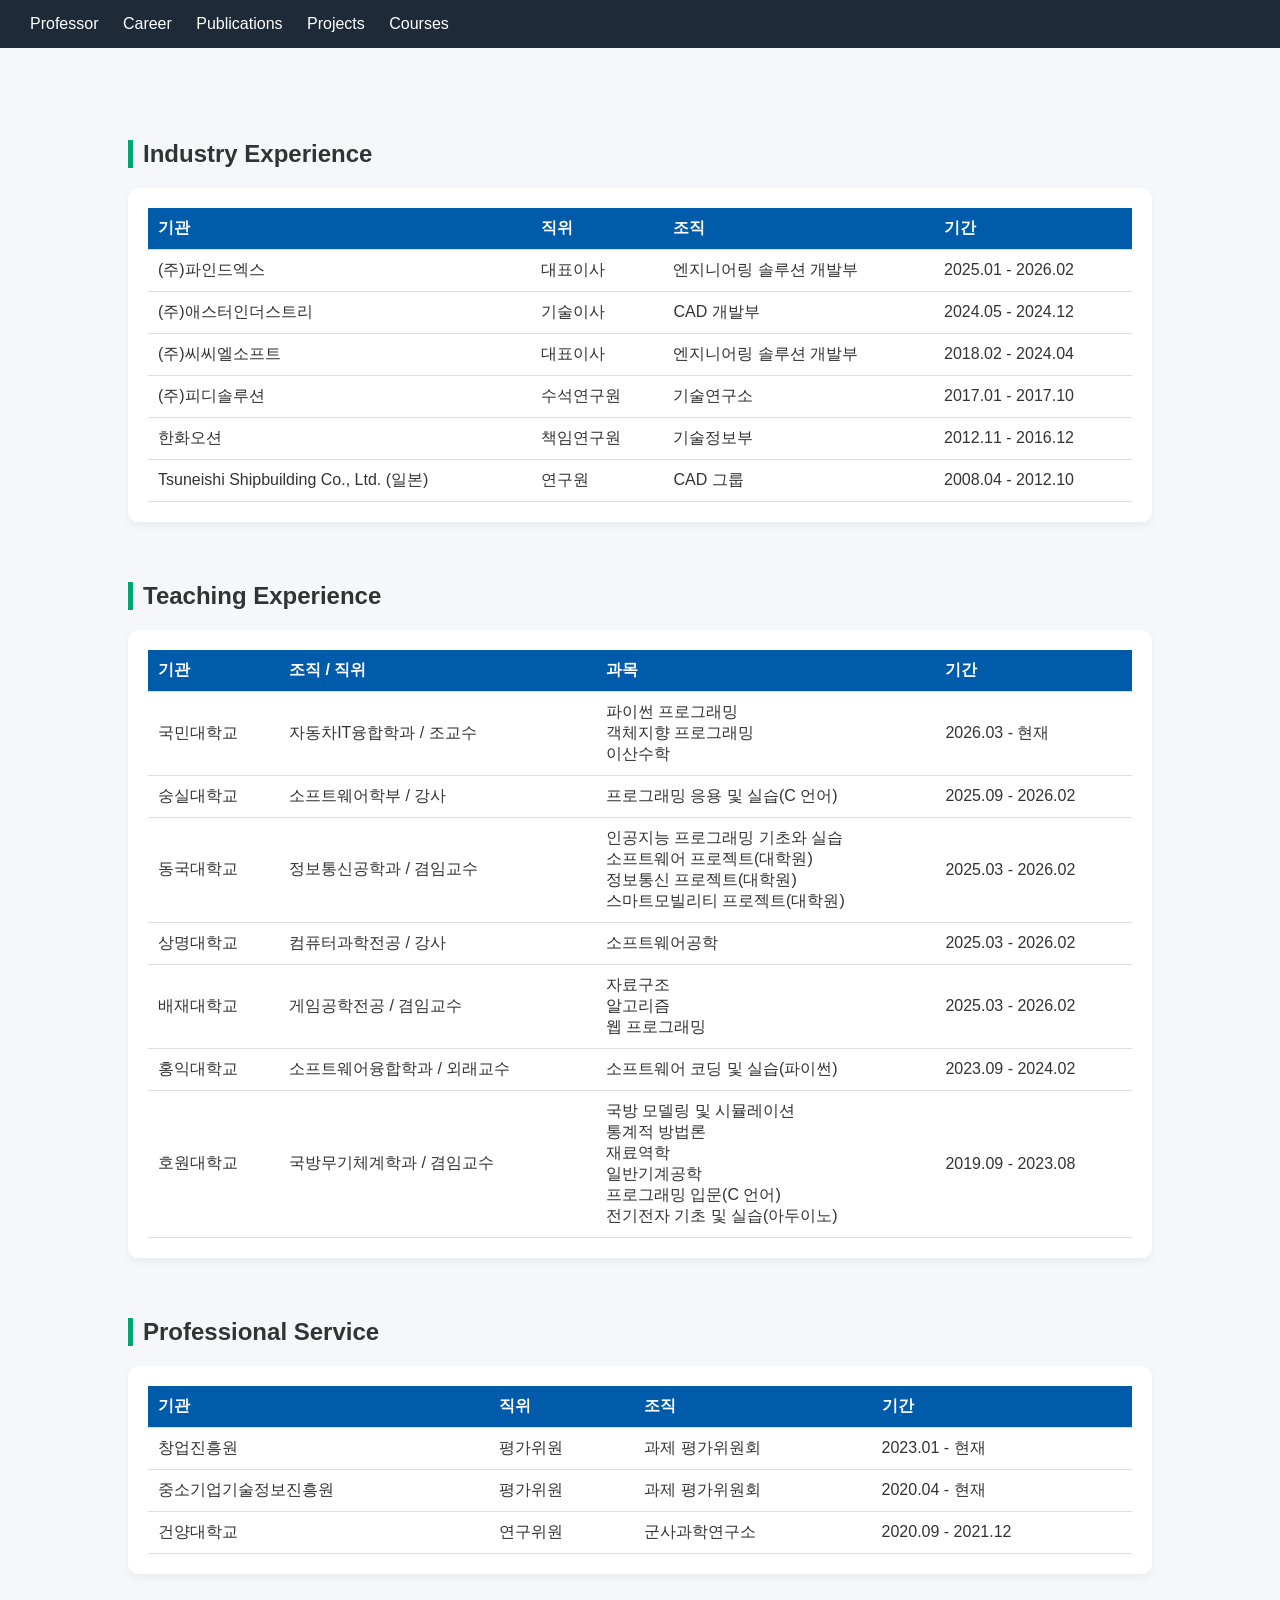
==== career.html @ 3173c576 "Add files via upload" ====
<!DOCTYPE html>
<html lang="kr">

<head>
<meta charset="UTF-8">
<meta name="viewport" content="width=device-width, initial-scale=1.0">
<title>FindX - Career</title>
<link rel="stylesheet" href="style.css">
<link rel="icon" href="./img/kmu.ico" type="image/x-icon">
</head>

<body>

<!-- 네비게이션 -->
<nav>
    <a href="index.html">Professor</a>

    <div class="dropdown">
        <a href="career.html">Career</a>
        <div class="dropdown-content">
            <a href="career.html#industry">Industry</a>
            <a href="career.html#teaching">Teaching</a>
            <a href="career.html#service">Service</a>
        </div>
    </div>

    <div class="dropdown">
        <a href="publications.html">Publications</a>
        <div class="dropdown-content">
            <a href="publications.html#journal">Journal Articles</a>
            <a href="publications.html#conference">Conference Papers</a>
            <a href="publications.html#patent">Patents</a>
            <a href="publications.html#copyright">Copyrights</a>
        </div>
    </div>

    <a href="projects.html">Projects</a>
    <a href="courses.html">Courses</a>
</nav>

<div class="container">

<!-- 산업체 경력 -->
<section id="industry" class="section">
    <h2>Industry Experience</h2>

    <div class="card">
        <table>
            <tr><th>기관</th><th>직위</th><th>조직</th><th>기간</th></tr>
            <tr><td>(주)파인드엑스</td><td>대표이사</td><td>엔지니어링 솔루션 개발부</td><td>2025.01 - 2026.02</td></tr>
            <tr><td>(주)애스터인더스트리</td><td>기술이사</td><td>CAD 개발부</td><td>2024.05 - 2024.12</td></tr>
            <tr><td>(주)씨씨엘소프트</td><td>대표이사</td><td>엔지니어링 솔루션 개발부</td><td>2018.02 - 2024.04</td></tr>
            <tr><td>(주)피디솔루션</td><td>수석연구원</td><td>기술연구소</td><td>2017.01 - 2017.10</td></tr>
            <tr><td>한화오션</td><td>책임연구원</td><td>기술정보부</td><td>2012.11 - 2016.12</td></tr>
            <tr><td>Tsuneishi Shipbuilding Co., Ltd. (일본)</td><td>연구원</td><td>CAD 그룹</td><td>2008.04 - 2012.10</td></tr>
        </table>
    </div>
</section>

<!-- 교육 경력 -->
<section id="teaching" class="section">
    <h2>Teaching Experience</h2>

    <div class="card">
        <table >
            <tr><th>기관</th><th>조직 / 직위</th><th>과목</th><th>기간</th></tr>
            <tr><td>국민대학교</td><td>자동차IT융합학과 / 조교수</td><td>파이썬 프로그래밍<br>객체지향 프로그래밍<br>이산수학</td><td>2026.03 - 현재</td></tr>
            <tr><td>숭실대학교</td><td>소프트웨어학부 / 강사</td><td>프로그래밍 응용 및 실습(C 언어)</td><td>2025.09 - 2026.02</td></tr>
            <tr><td>동국대학교</td><td>정보통신공학과 / 겸임교수</td><td>인공지능 프로그래밍 기초와 실습<br>소프트웨어 프로젝트(대학원)<br>정보통신 프로젝트(대학원)<br>스마트모빌리티 프로젝트(대학원)</td><td>2025.03 - 2026.02</td></tr>
            <tr><td>상명대학교</td><td>컴퓨터과학전공 / 강사</td><td>소프트웨어공학</td><td>2025.03 - 2026.02</td></tr>
            <tr><td>배재대학교</td><td>게임공학전공 / 겸임교수</td><td>자료구조<br>알고리즘<br>웹 프로그래밍</td><td>2025.03 - 2026.02</td></tr>
            <tr><td>홍익대학교</td><td>소프트웨어융합학과 / 외래교수</td><td>소프트웨어 코딩 및 실습(파이썬)</td><td>2023.09 - 2024.02</td></tr>
            <tr><td>호원대학교</td><td>국방무기체계학과 / 겸임교수</td><td>국방 모델링 및 시뮬레이션<br>통계적 방법론<br>재료역학<br>일반기계공학<br>프로그래밍 입문(C 언어)<br>전기전자 기초 및 실습(아두이노)</td><td>2019.09 - 2023.08</td></tr>
        </table>
    </div>
</section>

<!-- 위원회 경력 -->
<section id="service" class="section">
    <h2>Professional Service</h2>

    <div class="card">
        <table>
            <tr><th>기관</th><th>직위</th><th>조직</th><th>기간</th></tr>
            <tr><td>창업진흥원</td><td>평가위원</td><td>과제 평가위원회</td><td>2023.01 - 현재</td></tr>
            <tr><td>중소기업기술정보진흥원</td><td>평가위원</td><td>과제 평가위원회</td><td>2020.04 - 현재</td></tr>
            <tr><td>건양대학교</td><td>연구위원</td><td>군사과학연구소</td><td>2020.09 - 2021.12</td></tr>
        </table>
    </div>
</section>

</div> <!-- container -->

</body>
</html>
---- style.css ----
body {
    margin: 0;
    font-family: 'Noto Sans KR', sans-serif;
    background: #F5F7Fa;
    color: #333;
}

/* 네비게이션 */
nav {
    position: fixed;
    width: 100%;
    top: 0;
    background: #1E2A38;
    padding: 15px 30px;
    z-index: 1000;
}

nav a {
    color: white;
    margin-right: 20px;
    text-decoration: none;
    font-weight: 500;
}

nav a:hover {
    color: #00C3FF;
}

/* 전체 레이아웃 */
.container {
    max-width: 1024px;
    margin: 100px auto 30px;
    padding: 20px;
}

/* 섹션 */
.section {
    margin-bottom: 60px;
	scroll-margin-top: 80px; /* 네비게이션 높이보다 약간 크게 */
}

.section h2 {
    border-left: 5px solid #00A672;
    padding-left: 10px;
    margin-bottom: 20px;
}

/* 프로필 */
.profile {
    display: flex;
    gap: 30px;
    align-items: center;
    flex-wrap: wrap;
}

.profile img {
    height: 290px;
    border-radius: 10px;
}

.profile-info h1 {
    margin: 0;
    font-size: 24px;
}

.profile-info {
    margin: 0;
    font-size: 16px;
}

.profile-info p {
    margin: 5px 0;
    color: #555;
}

/* 카드 */
.card {
    background: white;
    padding: 20px;
    margin-bottom: 20px;
    border-radius: 10px;
    box-shadow: 0 4px 10px rgba(0,0,0,0.05);
}

.card h2, .card h3 {
    margin-top: 0;
}

.card img {
    width: 100%;   /* 카드 폭에 맞춤 */
    height: auto;  /* 비율 유지 */
    display: block; /* 불필요한 여백 제거 */
}

/* 테이블 */
table {
    width: 100%;
    border-collapse: collapse;
}

th {
    /* background: #004FA1; */
	background: #005BAA;
    color: white;
}

th, td {
    padding: 10px;
    border-bottom: 1px solid #ddd;
	text-align: left;	
}

li {
    margin-bottom: 8px;
}

/* 논문 리스트 */
.paper-sci {
    padding: 15px;
    border-left: 4px solid #F49A39;
    margin-bottom: 10px;
    background: white;
    border-radius: 5px;
}

.paper-kci {
    padding: 15px;
    border-left: 4px solid #FFD13D;
    margin-bottom: 10px;
    background: white;
    border-radius: 5px;
}

.paper-int {
    padding: 15px;
    border-left: 4px solid #4B90D3;
    margin-bottom: 10px;
    background: white;
    border-radius: 5px;
}

.paper-dom {
    padding: 15px;
    border-left: 4px solid #A0D9F6;
    margin-bottom: 10px;
    background: white;
    border-radius: 5px;
}

.patent {
    padding: 15px;
    border-left: 4px solid #9D9D9D;
    margin-bottom: 10px;
    background: white;
    border-radius: 5px;
}

.copyright {
    padding: 15px;
    border-left: 4px solid #DBDBDB;
    margin-bottom: 10px;
    background: white;
    border-radius: 5px;
}

.paper-sci span, .paper-kci span, .paper-int span, .paper-dom span, .patent span, .copyright span {
    display: block;
    padding-left: 15px;
}

/* 강의과목 */
.course-curr {
	padding-top: 10px;
	padding-bottom: 0px;
	border-left: 4px solid #BCED67;
	border-radius: 5px;
    display: flex;
	gap: 20px;
}

.course {
	padding-top: 10px;
	padding-bottom: 0px;
	border-left: 4px solid #FFFFFF;
	border-radius: 5px;
    display: flex;
	gap: 20px;
}

/* 프로젝트 카드 */
.project-item {
    display: flex;
    gap: 20px;
    align-items: flex-start;
}

/* 이미지 영역 */
.project-img img {
    width: 400px;
    height: auto;
    border-radius: 8px;
}

/* 텍스트 영역 */
.project-content {
    flex: 1;
    text-align: left;
}

/* 리스트 간격 정리 */
.project-content ul {
    margin: 5px 0 0 0;
    padding-left: 20px;
}

.project-content li {
    margin: 3px 0;
}

/* 제목 간격 */
.project-content h3 {
    margin-top: 0;
}

/* 반응형 */
@media (max-width: 768px) {
    .profile {
        flex-direction: column;
        align-items: flex-start;
    }

    .system {
        flex-direction: column;
    }

    nav {
        text-align: center;
    }
}

/* 드롭다운 */
.dropdown {
    display: inline-block;
    position: relative;
}

.dropdown-content {
    display: none;
    position: absolute;
    background-color: #1E2A38;
    <!-- min-width: 150px; -->
    top: 100%;
    left: 0;
    box-shadow: 0px 8px 16px rgba(0,0,0,0.2);
	white-space: nowrap;
}

.dropdown-content a {
    display: block;
    padding: 10px;
    color: white;
}

.dropdown-content a:hover {
    background-color: #2F3E50;
}

/* hover 시 표시 */
.dropdown:hover .dropdown-content {
    display: block;
}
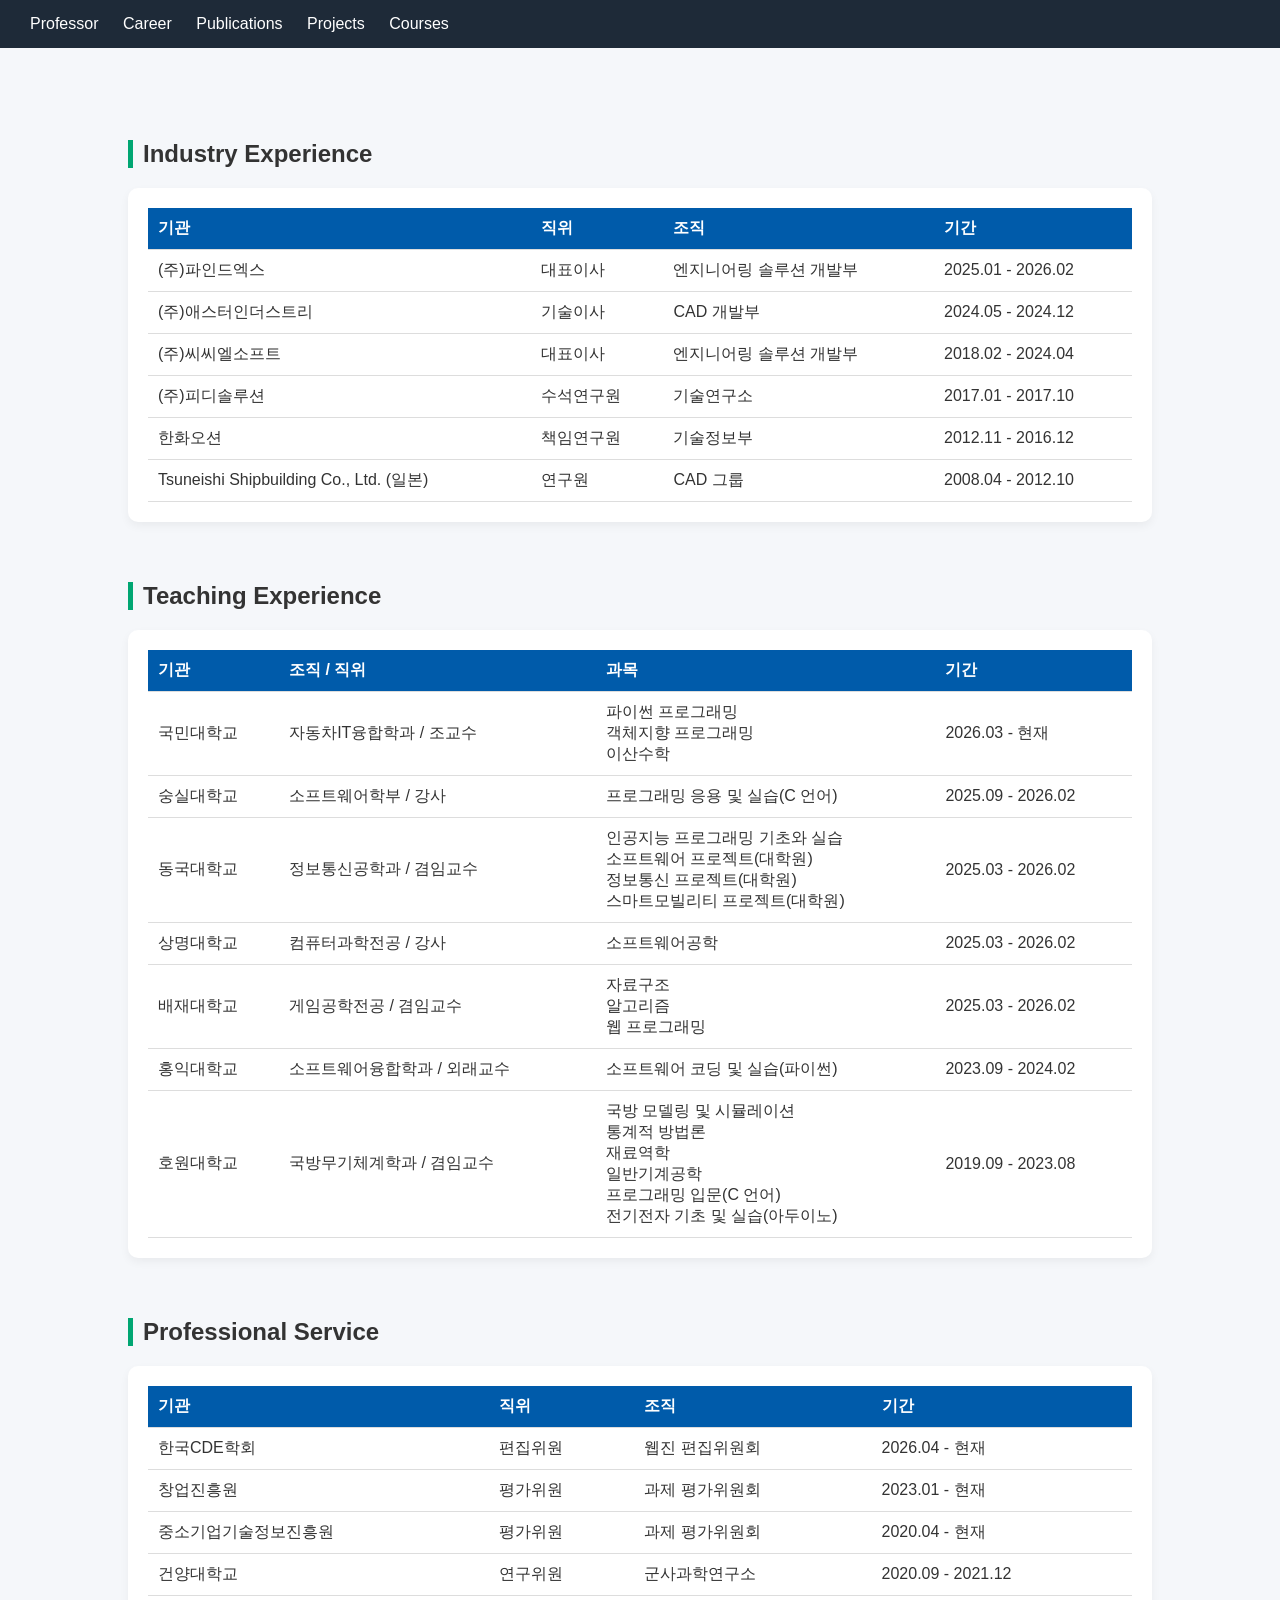
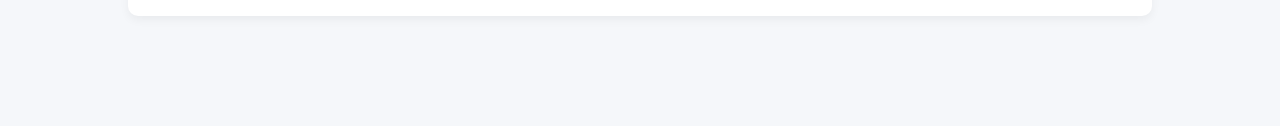
==== commit 1351698d: "Add files via upload" ====
--- a/career.html
+++ b/career.html
@@ -82,6 +82,7 @@
     <div class="card">
         <table>
             <tr><th>기관</th><th>직위</th><th>조직</th><th>기간</th></tr>
+            <tr><td>한국CDE학회</td><td>편집위원</td><td>웹진 편집위원회</td><td>2026.04 - 현재</td></tr>
             <tr><td>창업진흥원</td><td>평가위원</td><td>과제 평가위원회</td><td>2023.01 - 현재</td></tr>
             <tr><td>중소기업기술정보진흥원</td><td>평가위원</td><td>과제 평가위원회</td><td>2020.04 - 현재</td></tr>
             <tr><td>건양대학교</td><td>연구위원</td><td>군사과학연구소</td><td>2020.09 - 2021.12</td></tr>
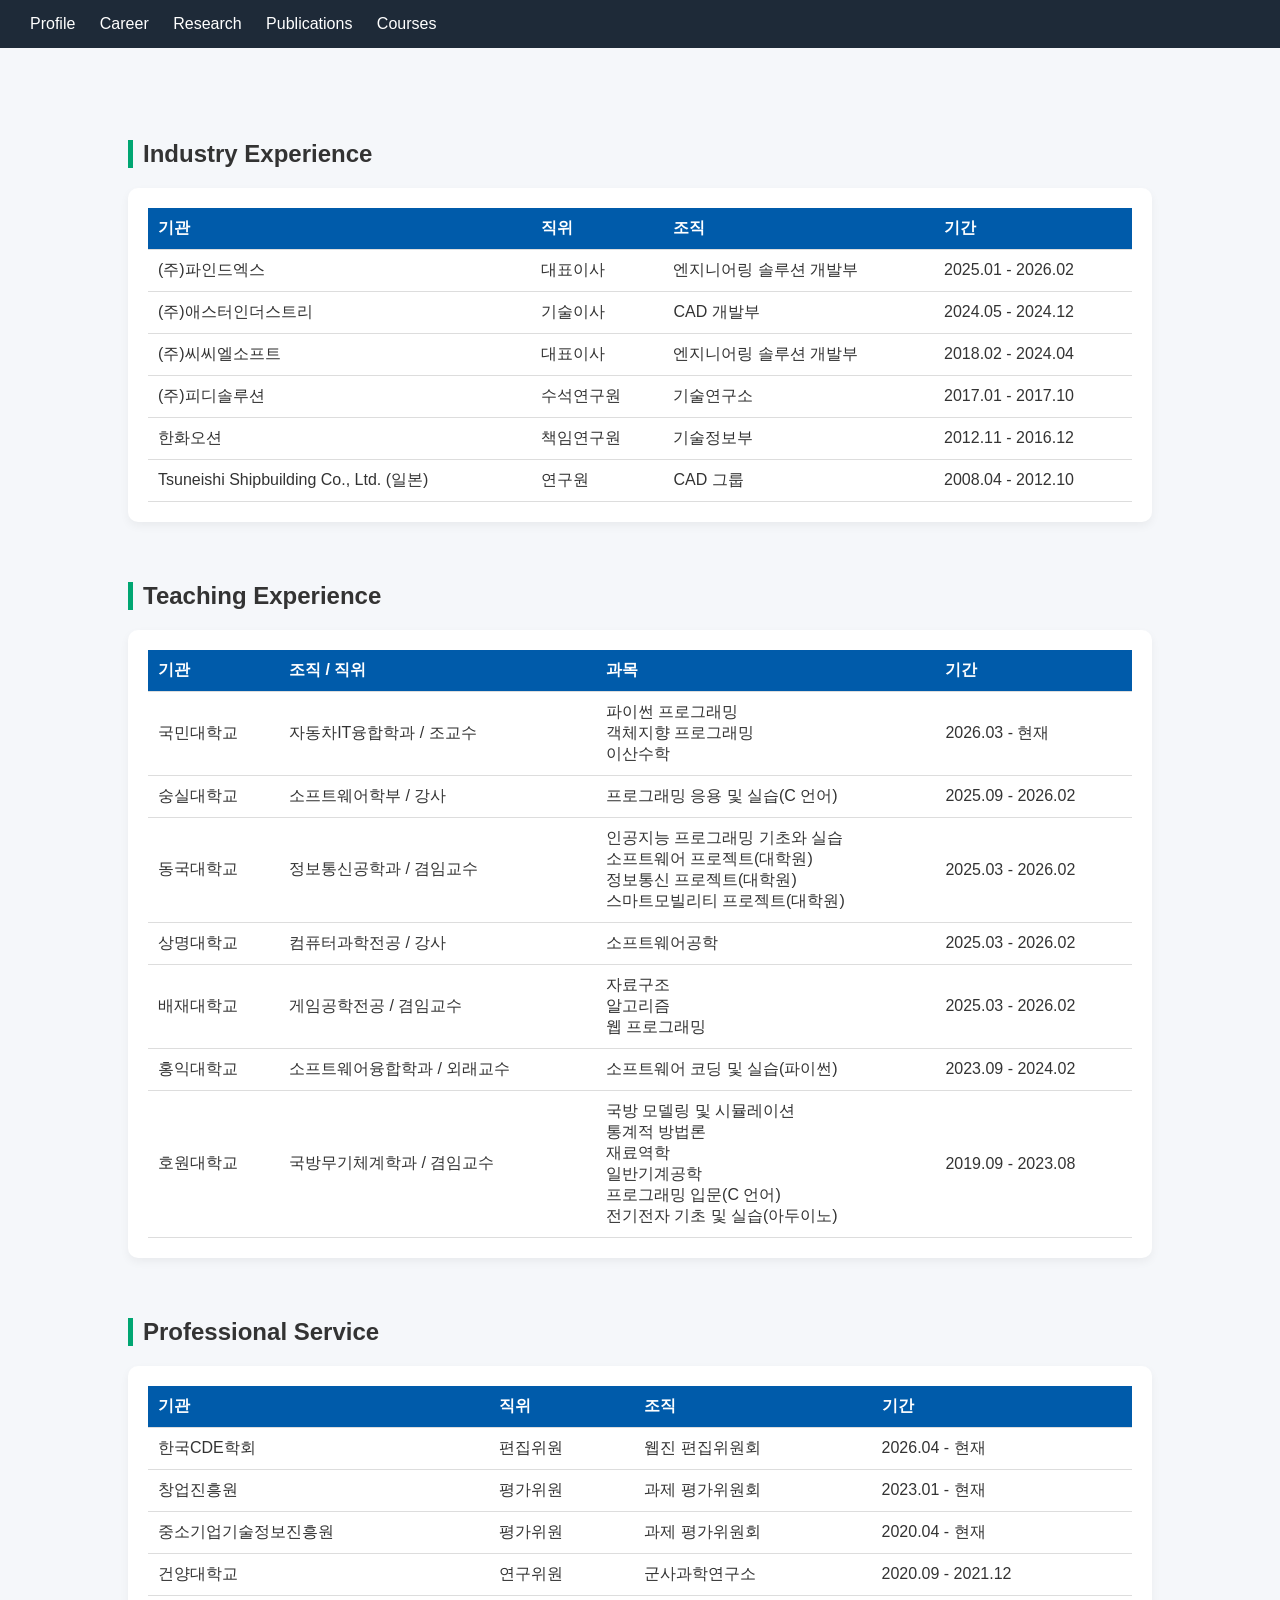
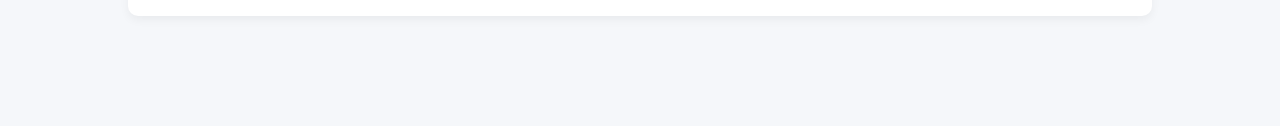
==== commit 6fa0546d: "Add files via upload" ====
--- a/career.html
+++ b/career.html
@@ -13,7 +13,7 @@
 
 <!-- 네비게이션 -->
 <nav>
-    <a href="index.html">Professor</a>
+    <a href="index.html">Profile</a>
 
     <div class="dropdown">
         <a href="career.html">Career</a>
@@ -21,6 +21,14 @@
             <a href="career.html#industry">Industry</a>
             <a href="career.html#teaching">Teaching</a>
             <a href="career.html#service">Service</a>
+        </div>
+    </div>
+
+    <div class="dropdown">
+        <a href="research.html">Research</a>
+        <div class="dropdown-content">
+            <a href="research.html#Projects">Research Projects</a>
+            <a href="research.html#Collaborations">Collaborations</a>
         </div>
     </div>
 
@@ -34,7 +42,6 @@
         </div>
     </div>
 
-    <a href="projects.html">Projects</a>
     <a href="courses.html">Courses</a>
 </nav>
 
--- a/style.css
+++ b/style.css
@@ -187,38 +187,38 @@
 	gap: 20px;
 }
 
-/* 프로젝트 카드 */
-.project-item {
+/* 연구 카드 */
+.research-item {
     display: flex;
     gap: 20px;
     align-items: flex-start;
 }
 
 /* 이미지 영역 */
-.project-img img {
+.research-img img {
     width: 400px;
     height: auto;
     border-radius: 8px;
 }
 
 /* 텍스트 영역 */
-.project-content {
+.research-content {
     flex: 1;
     text-align: left;
 }
 
 /* 리스트 간격 정리 */
-.project-content ul {
+.research-content ul {
     margin: 5px 0 0 0;
     padding-left: 20px;
 }
 
-.project-content li {
+.research-content li {
     margin: 3px 0;
 }
 
 /* 제목 간격 */
-.project-content h3 {
+.research-content h3 {
     margin-top: 0;
 }
 
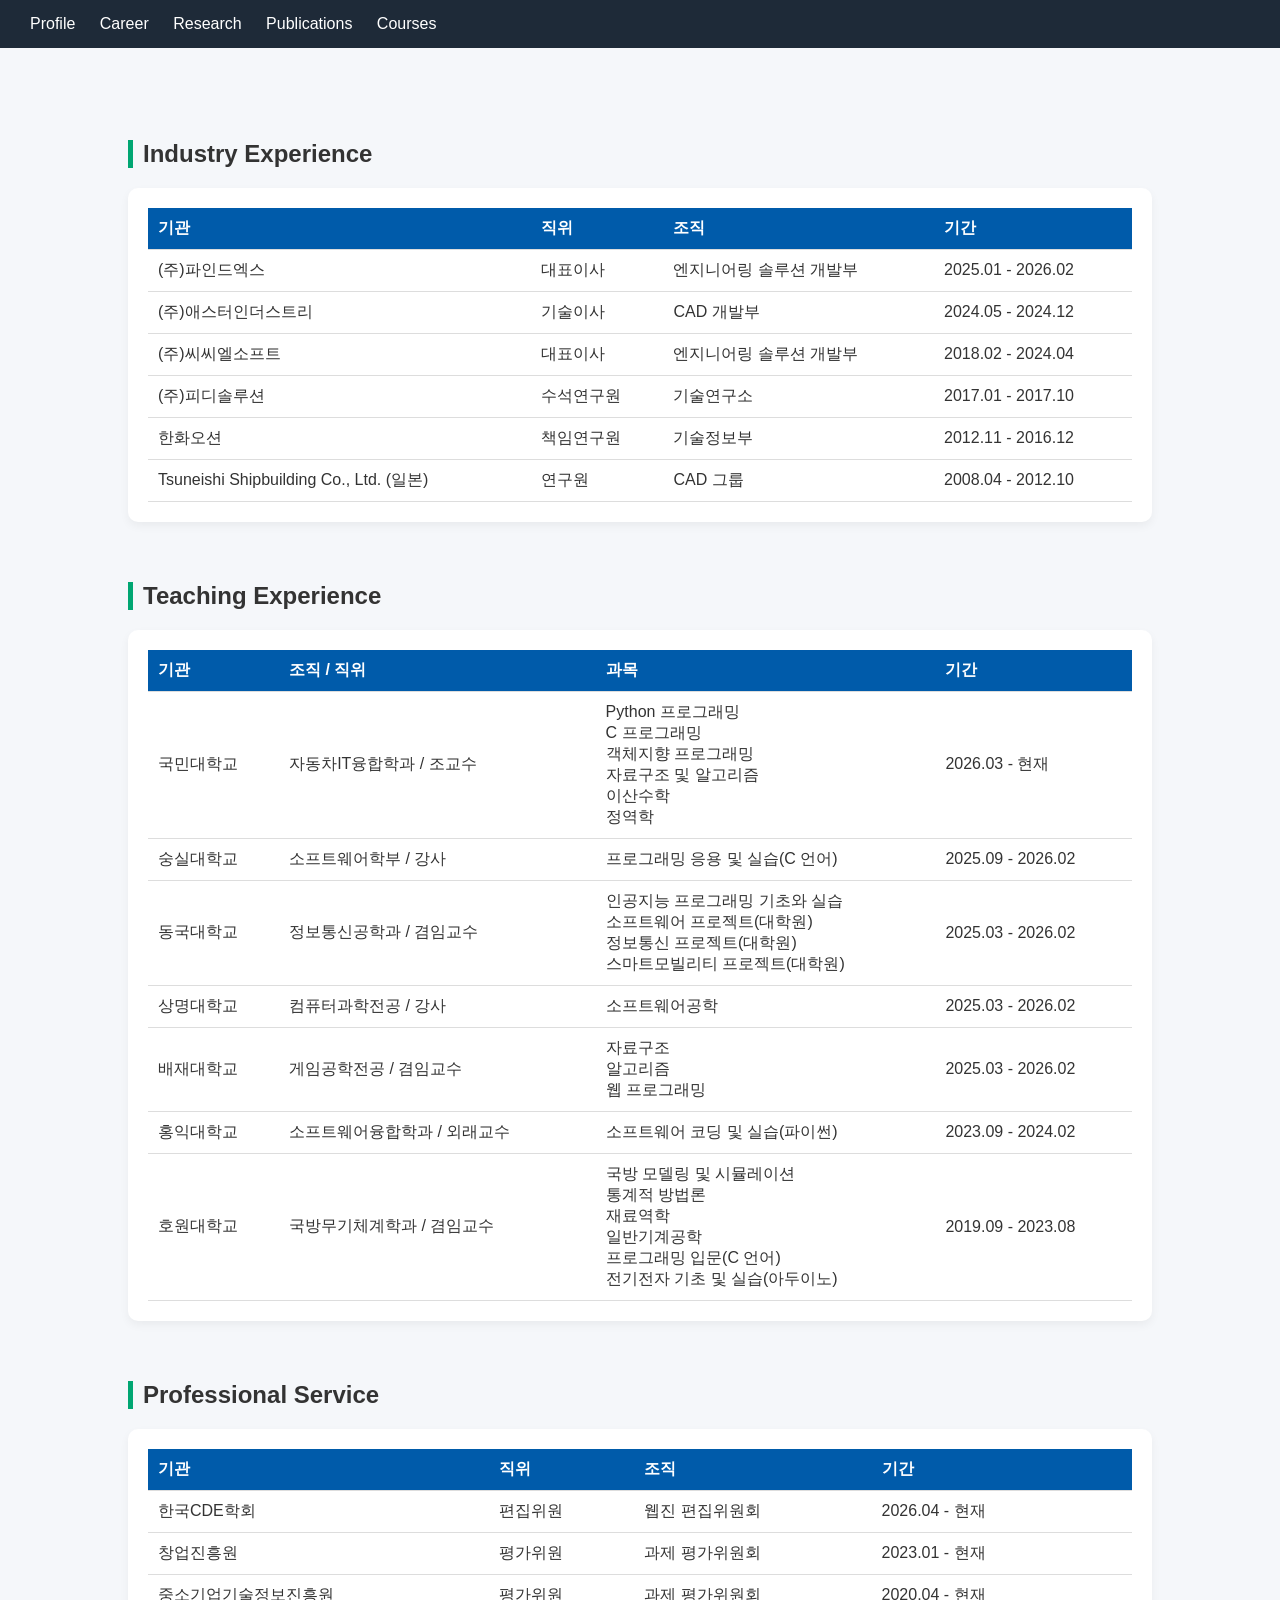
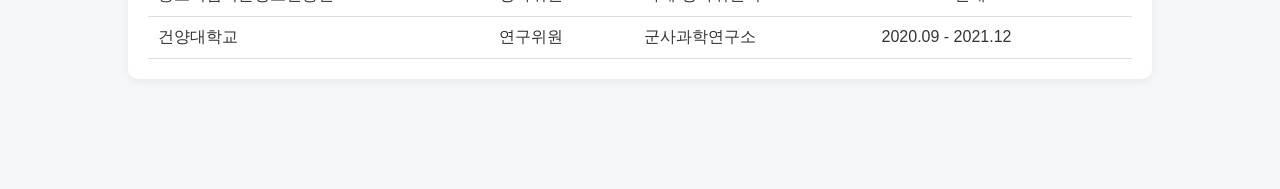
==== commit d6a0733c: "Add files via upload" ====
--- a/career.html
+++ b/career.html
@@ -71,7 +71,7 @@
     <div class="card">
         <table >
             <tr><th>기관</th><th>조직 / 직위</th><th>과목</th><th>기간</th></tr>
-            <tr><td>국민대학교</td><td>자동차IT융합학과 / 조교수</td><td>파이썬 프로그래밍<br>객체지향 프로그래밍<br>이산수학</td><td>2026.03 - 현재</td></tr>
+            <tr><td>국민대학교</td><td>자동차IT융합학과 / 조교수</td><td>Python 프로그래밍<br>C 프로그래밍<br>객체지향 프로그래밍<br>자료구조 및 알고리즘<br>이산수학<br>정역학</td><td>2026.03 - 현재</td></tr>
             <tr><td>숭실대학교</td><td>소프트웨어학부 / 강사</td><td>프로그래밍 응용 및 실습(C 언어)</td><td>2025.09 - 2026.02</td></tr>
             <tr><td>동국대학교</td><td>정보통신공학과 / 겸임교수</td><td>인공지능 프로그래밍 기초와 실습<br>소프트웨어 프로젝트(대학원)<br>정보통신 프로젝트(대학원)<br>스마트모빌리티 프로젝트(대학원)</td><td>2025.03 - 2026.02</td></tr>
             <tr><td>상명대학교</td><td>컴퓨터과학전공 / 강사</td><td>소프트웨어공학</td><td>2025.03 - 2026.02</td></tr>
--- a/style.css
+++ b/style.css
@@ -169,7 +169,7 @@
 }
 
 /* 강의과목 */
-.course-curr {
+.course-current {
 	padding-top: 10px;
 	padding-bottom: 0px;
 	border-left: 4px solid #BCED67;
@@ -178,10 +178,10 @@
 	gap: 20px;
 }
 
-.course {
+.course-previous {
 	padding-top: 10px;
 	padding-bottom: 0px;
-	border-left: 4px solid #FFFFFF;
+	border-left: 4px solid #DBDBDB;
 	border-radius: 5px;
     display: flex;
 	gap: 20px;
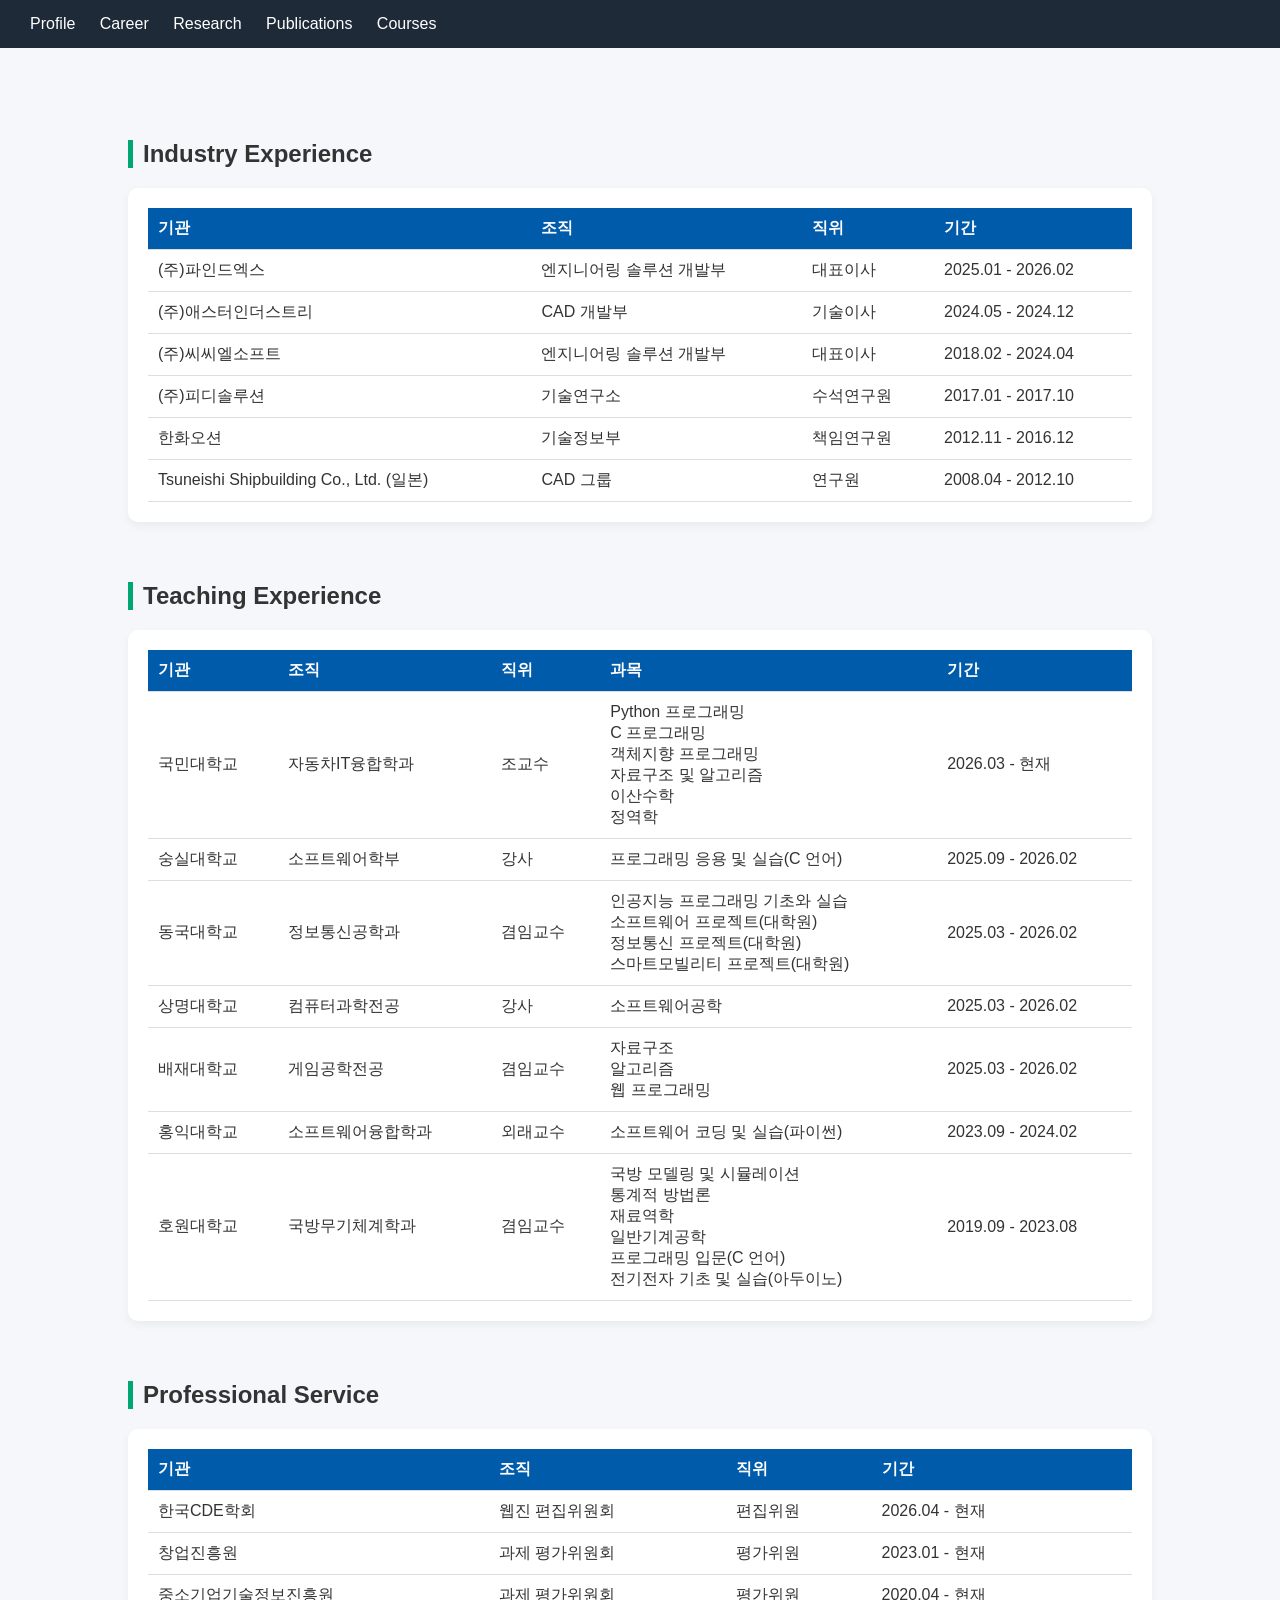
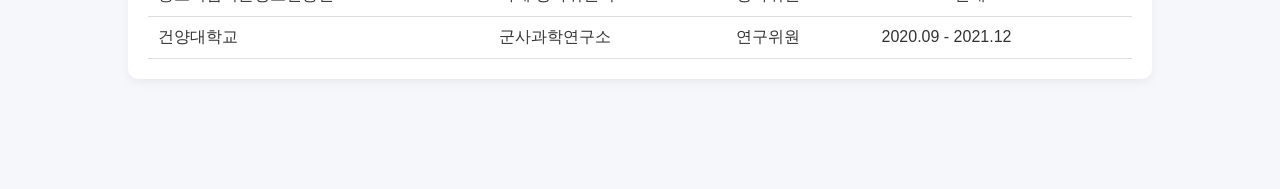
==== commit a36227db: "Update homepage" ====
--- a/career.html
+++ b/career.html
@@ -53,13 +53,13 @@
 
     <div class="card">
         <table>
-            <tr><th>기관</th><th>직위</th><th>조직</th><th>기간</th></tr>
-            <tr><td>(주)파인드엑스</td><td>대표이사</td><td>엔지니어링 솔루션 개발부</td><td>2025.01 - 2026.02</td></tr>
-            <tr><td>(주)애스터인더스트리</td><td>기술이사</td><td>CAD 개발부</td><td>2024.05 - 2024.12</td></tr>
-            <tr><td>(주)씨씨엘소프트</td><td>대표이사</td><td>엔지니어링 솔루션 개발부</td><td>2018.02 - 2024.04</td></tr>
-            <tr><td>(주)피디솔루션</td><td>수석연구원</td><td>기술연구소</td><td>2017.01 - 2017.10</td></tr>
-            <tr><td>한화오션</td><td>책임연구원</td><td>기술정보부</td><td>2012.11 - 2016.12</td></tr>
-            <tr><td>Tsuneishi Shipbuilding Co., Ltd. (일본)</td><td>연구원</td><td>CAD 그룹</td><td>2008.04 - 2012.10</td></tr>
+            <tr><th>기관</th><th>조직</th><th>직위</th><th>기간</th></tr>
+            <tr><td>(주)파인드엑스</td><td>엔지니어링 솔루션 개발부</td><td>대표이사</td><td>2025.01 - 2026.02</td></tr>
+            <tr><td>(주)애스터인더스트리</td><td>CAD 개발부</td><td>기술이사</td><td>2024.05 - 2024.12</td></tr>
+            <tr><td>(주)씨씨엘소프트</td><td>엔지니어링 솔루션 개발부</td><td>대표이사</td><td>2018.02 - 2024.04</td></tr>
+            <tr><td>(주)피디솔루션</td><td>기술연구소</td><td>수석연구원</td><td>2017.01 - 2017.10</td></tr>
+            <tr><td>한화오션</td><td>기술정보부</td><td>책임연구원</td><td>2012.11 - 2016.12</td></tr>
+            <tr><td>Tsuneishi Shipbuilding Co., Ltd. (일본)</td><td>CAD 그룹</td><td>연구원</td><td>2008.04 - 2012.10</td></tr>
         </table>
     </div>
 </section>
@@ -70,14 +70,14 @@
 
     <div class="card">
         <table >
-            <tr><th>기관</th><th>조직 / 직위</th><th>과목</th><th>기간</th></tr>
-            <tr><td>국민대학교</td><td>자동차IT융합학과 / 조교수</td><td>Python 프로그래밍<br>C 프로그래밍<br>객체지향 프로그래밍<br>자료구조 및 알고리즘<br>이산수학<br>정역학</td><td>2026.03 - 현재</td></tr>
-            <tr><td>숭실대학교</td><td>소프트웨어학부 / 강사</td><td>프로그래밍 응용 및 실습(C 언어)</td><td>2025.09 - 2026.02</td></tr>
-            <tr><td>동국대학교</td><td>정보통신공학과 / 겸임교수</td><td>인공지능 프로그래밍 기초와 실습<br>소프트웨어 프로젝트(대학원)<br>정보통신 프로젝트(대학원)<br>스마트모빌리티 프로젝트(대학원)</td><td>2025.03 - 2026.02</td></tr>
-            <tr><td>상명대학교</td><td>컴퓨터과학전공 / 강사</td><td>소프트웨어공학</td><td>2025.03 - 2026.02</td></tr>
-            <tr><td>배재대학교</td><td>게임공학전공 / 겸임교수</td><td>자료구조<br>알고리즘<br>웹 프로그래밍</td><td>2025.03 - 2026.02</td></tr>
-            <tr><td>홍익대학교</td><td>소프트웨어융합학과 / 외래교수</td><td>소프트웨어 코딩 및 실습(파이썬)</td><td>2023.09 - 2024.02</td></tr>
-            <tr><td>호원대학교</td><td>국방무기체계학과 / 겸임교수</td><td>국방 모델링 및 시뮬레이션<br>통계적 방법론<br>재료역학<br>일반기계공학<br>프로그래밍 입문(C 언어)<br>전기전자 기초 및 실습(아두이노)</td><td>2019.09 - 2023.08</td></tr>
+            <tr><th>기관</th><th>조직</th><th>직위</th><th>과목</th><th>기간</th></tr>
+            <tr><td>국민대학교</td><td>자동차IT융합학과</td><td>조교수</td><td>Python 프로그래밍<br>C 프로그래밍<br>객체지향 프로그래밍<br>자료구조 및 알고리즘<br>이산수학<br>정역학</td><td>2026.03 - 현재</td></tr>
+            <tr><td>숭실대학교</td><td>소프트웨어학부</td><td>강사</td><td>프로그래밍 응용 및 실습(C 언어)</td><td>2025.09 - 2026.02</td></tr>
+            <tr><td>동국대학교</td><td>정보통신공학과</td><td>겸임교수</td><td>인공지능 프로그래밍 기초와 실습<br>소프트웨어 프로젝트(대학원)<br>정보통신 프로젝트(대학원)<br>스마트모빌리티 프로젝트(대학원)</td><td>2025.03 - 2026.02</td></tr>
+            <tr><td>상명대학교</td><td>컴퓨터과학전공</td><td>강사</td><td>소프트웨어공학</td><td>2025.03 - 2026.02</td></tr>
+            <tr><td>배재대학교</td><td>게임공학전공</td><td>겸임교수</td><td>자료구조<br>알고리즘<br>웹 프로그래밍</td><td>2025.03 - 2026.02</td></tr>
+            <tr><td>홍익대학교</td><td>소프트웨어융합학과</td><td>외래교수</td><td>소프트웨어 코딩 및 실습(파이썬)</td><td>2023.09 - 2024.02</td></tr>
+            <tr><td>호원대학교</td><td>국방무기체계학과</td><td>겸임교수</td><td>국방 모델링 및 시뮬레이션<br>통계적 방법론<br>재료역학<br>일반기계공학<br>프로그래밍 입문(C 언어)<br>전기전자 기초 및 실습(아두이노)</td><td>2019.09 - 2023.08</td></tr>
         </table>
     </div>
 </section>
@@ -88,11 +88,11 @@
 
     <div class="card">
         <table>
-            <tr><th>기관</th><th>직위</th><th>조직</th><th>기간</th></tr>
-            <tr><td>한국CDE학회</td><td>편집위원</td><td>웹진 편집위원회</td><td>2026.04 - 현재</td></tr>
-            <tr><td>창업진흥원</td><td>평가위원</td><td>과제 평가위원회</td><td>2023.01 - 현재</td></tr>
-            <tr><td>중소기업기술정보진흥원</td><td>평가위원</td><td>과제 평가위원회</td><td>2020.04 - 현재</td></tr>
-            <tr><td>건양대학교</td><td>연구위원</td><td>군사과학연구소</td><td>2020.09 - 2021.12</td></tr>
+            <tr><th>기관</th><th>조직</th><th>직위</th><th>기간</th></tr>
+            <tr><td>한국CDE학회</td><td>웹진 편집위원회</td><td>편집위원</td><td>2026.04 - 현재</td></tr>
+            <tr><td>창업진흥원</td><td>과제 평가위원회</td><td>평가위원</td><td>2023.01 - 현재</td></tr>
+            <tr><td>중소기업기술정보진흥원</td><td>과제 평가위원회</td><td>평가위원</td><td>2020.04 - 현재</td></tr>
+            <tr><td>건양대학교</td><td>군사과학연구소</td><td>연구위원</td><td>2020.09 - 2021.12</td></tr>
         </table>
     </div>
 </section>
